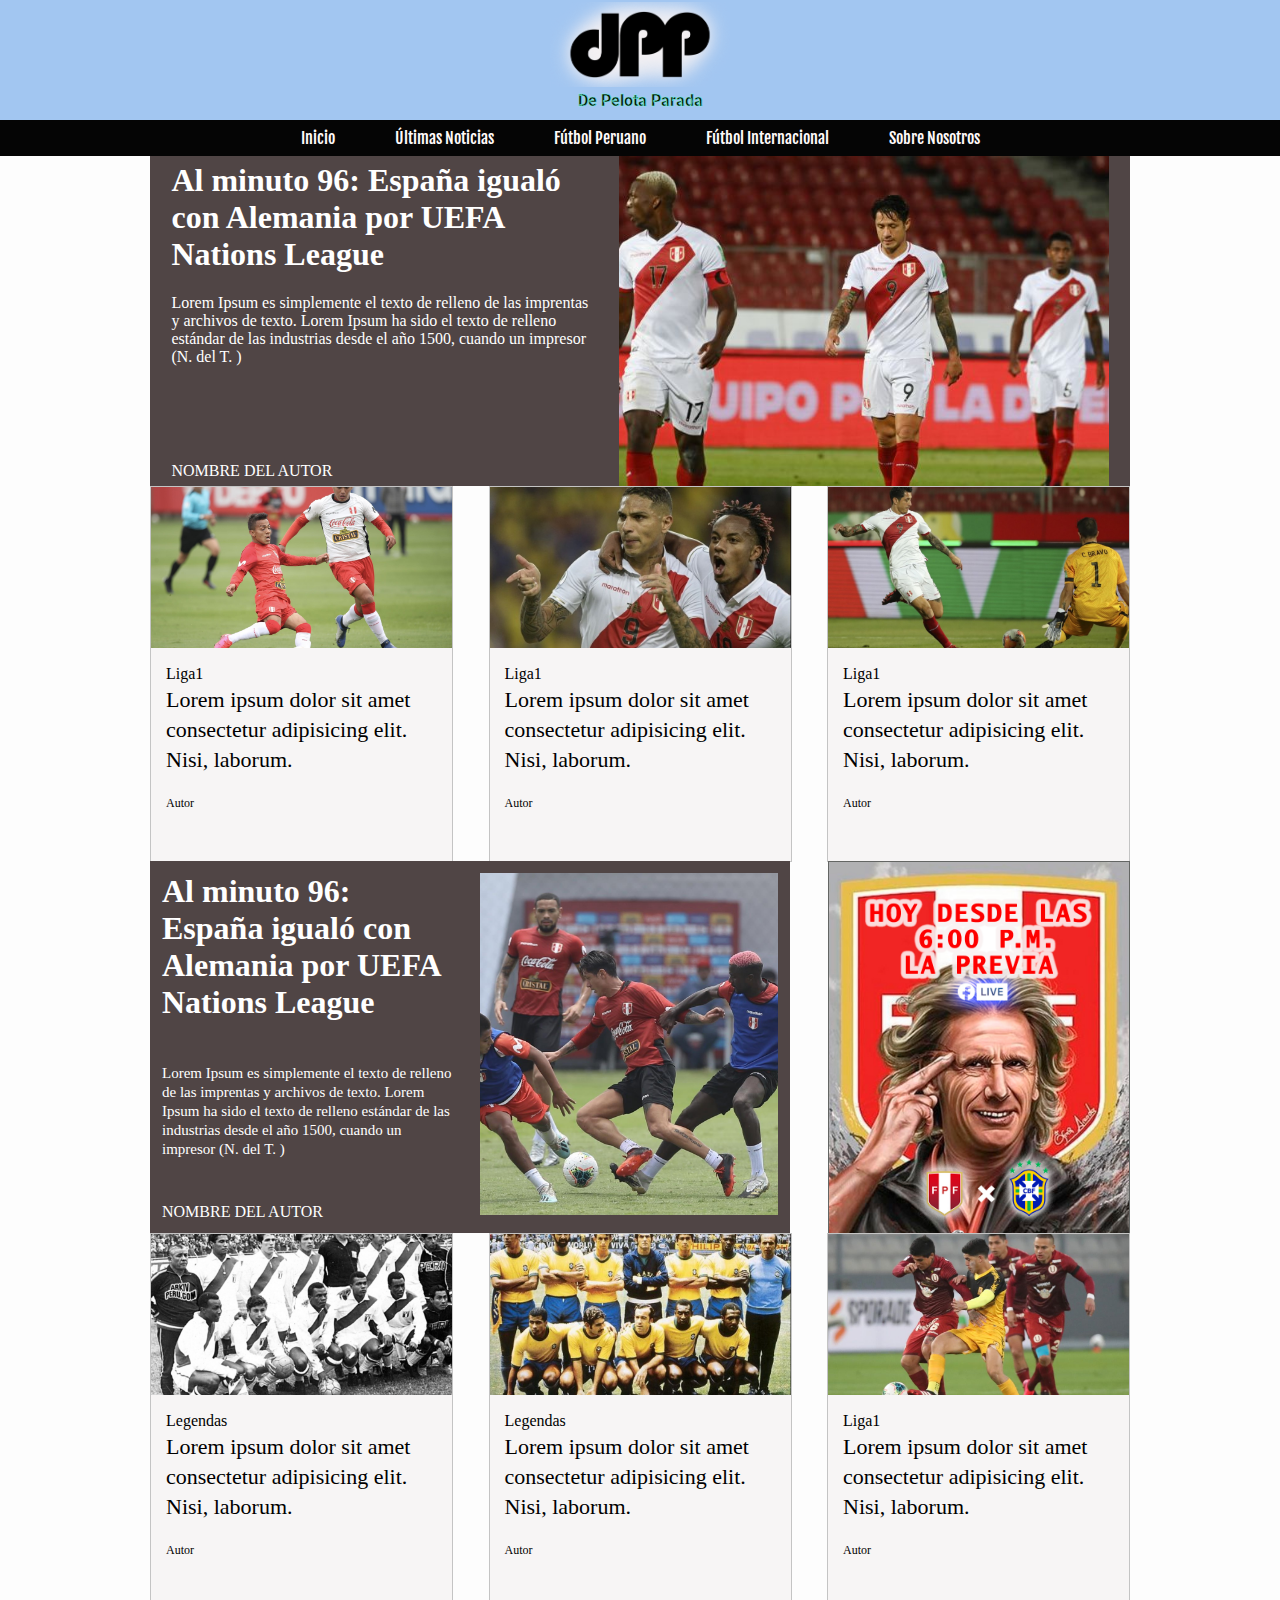
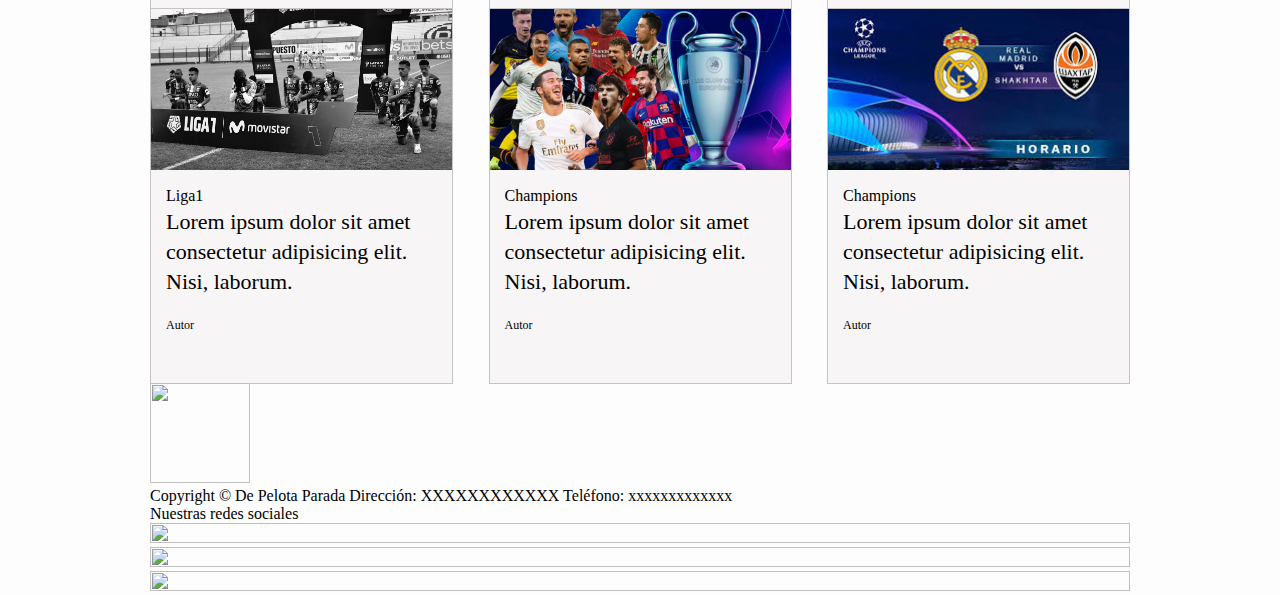
==== index.html @ 5ee4ea3f "subiendo" ====
<!DOCTYPE html>
<html lang="es">

<head>
  <meta charset="UTF-8" />
  <meta name="viewport" content="width=device-width, initial-scale=1.0" />
  <title>DPP - Página Principal</title>
  <link rel="stylesheet" href="style.css" />
  <link href="https://fonts.googleapis.com/css2?family=Roboto:wght@500;900&display=swap" rel="stylesheet" />
  <link rel="preconnect" href="https://fonts.gstatic.com" />
  <link href="https://fonts.googleapis.com/css2?family=Fjalla+One&family=Roboto:wght@500;900&display=swap"
    rel="stylesheet" />
</head>

<body>
  <header class="cabecera">
    <div class="logotipo">
      <img class="logo" src="/imagenes/Logo_DPP1.png" alt="logo" />
      <p class="logo_letra">De Pelota Parada</p>
    </div>
  </header>
  <nav>
    <div class="navbar">
      <ul>
        <li><a href="">Inicio</a></li>
        <li><a href="">Últimas Noticias</a></li>
        <li><a href="">Fútbol Peruano</a></li>
        <li><a href="">Fútbol Internacional</a></li>
        <li><a href="">Sobre Nosotros</a></li>
      </ul>
    </div>
  </nav>
  <div class="cuerpo_noticias">
    <!-- FILA 1 - NOTICIA DEL DIA - PORTADA -->
    <div class="portada">
      <div class="titulo_portada">
        Al minuto 96: España igualó con Alemania por UEFA Nations League
      </div>
      <div class="descripcion_portada">
        Lorem Ipsum es simplemente el texto de relleno de las imprentas y
        archivos de texto. Lorem Ipsum ha sido el texto de relleno estándar de
        las industrias desde el año 1500, cuando un impresor (N. del T. )
      </div>
      <div class="autor_portada">NOMBRE DEL AUTOR</div>
      <div class="imagen_portada">
        <img src="/imagenes/seleccion_peruana1.jpg" alt="" />
      </div>
    </div>
    <!-- FILA2 - Noticias Principales -->
    <div class="noticias_principales">
      <div class="nprincipal_1">
        <div class="imagen_nprincipal1">
          <a href=""><img src="/imagenes/seleccion3.jpg" alt="" /></a>
        </div>
        <div class="informacion_noticiap">
          <div class="seccion_noticia">Liga1</div>
          <div class="descripcion_noticia">
            <a " href=""
                >Lorem ipsum dolor sit amet consectetur adipisicing elit. Nisi,
                laborum.</a
              >
            </div>
            <div class=" autor_noticia">Autor</div>
        </div>
      </div>
      <div class="nprincipal_1">
        <div class="imagen_nprincipal1">
          <a href=""><img src="/imagenes/seleccion4.jpg" alt="" /></a>
        </div>
        <div class="informacion_noticiap">
          <div class="seccion_noticia">Liga1</div>
          <div class="descripcion_noticia">
            <a " href=""
                >Lorem ipsum dolor sit amet consectetur adipisicing elit. Nisi,
                laborum.</a
              >
            </div>
            <div class=" autor_noticia">Autor</div>
        </div>
      </div>
      <div class="nprincipal_1">
        <div class="imagen_nprincipal1">
          <a href=""><img src="/imagenes/seleccion5.jpg" alt="" /></a>
        </div>
        <div class="informacion_noticiap">
          <div class="seccion_noticia">Liga1</div>
          <div class="descripcion_noticia">
            <a " href=""
                >Lorem ipsum dolor sit amet consectetur adipisicing elit. Nisi,
                laborum.</a
              >
            </div>
            <div class=" autor_noticia">Autor</div>
        </div>
      </div>
    </div>
    <!-- FILA 3 - Noticia de la semana con un flyer adicional -->
    <div class="fila3">
      <div class="noticia_semana">
        <div class="noticia_semana_fila1">
          <div class="titulo_noticia_semana">
            Al minuto 96: España igualó con Alemania por UEFA Nations League
          </div>
          <div class="descripcion_noticia_semana">
            Lorem Ipsum es simplemente el texto de relleno de las imprentas y
            archivos de texto. Lorem Ipsum ha sido el texto de relleno estándar de
            las industrias desde el año 1500, cuando un impresor (N. del T. )
          </div>
          <div class="autor_noticia_semana">NOMBRE DEL AUTOR</div>
        </div>
        <div class="imagen_noticia_semana">
          <img style="width: 298px;
          height: 342px; padding: 12px;" src="/imagenes/lapadula.jpeg" alt="" />
        </div>
      </div>
      <div class="flyer1"><img style="object-position: 10% 10%;" src="/imagenes/PERU_VS_BRASIL_GARECA.jpg" alt=""></div>
    </div>
    <!-- FILA4 - Noticias Principales -->
    <div class="noticias_principales">
      <div class="nprincipal_1">
        <div class="imagen_nprincipal1">
          <a href=""><img src="/imagenes/seleccion6.jpg" alt="" /></a>
        </div>
        <div class="informacion_noticiap">
          <div class="seccion_noticia">Legendas</div>
          <div class="descripcion_noticia">
            <a " href=""
                >Lorem ipsum dolor sit amet consectetur adipisicing elit. Nisi,
                laborum.</a
              >
            </div>
            <div class=" autor_noticia">Autor</div>
        </div>
      </div>
      <div class="nprincipal_1">
        <div class="imagen_nprincipal1">
          <a href=""><img src="/imagenes/seleccion7.jpg" alt="" /></a>
        </div>
        <div class="informacion_noticiap">
          <div class="seccion_noticia">Legendas</div>
          <div class="descripcion_noticia">
            <a " href=""
                >Lorem ipsum dolor sit amet consectetur adipisicing elit. Nisi,
                laborum.</a
              >
            </div>
            <div class=" autor_noticia">Autor</div>
        </div>
      </div>
      <div class="nprincipal_1">
        <div class="imagen_nprincipal1">
          <a href=""><img src="/imagenes/liga1a.jpg" alt="" /></a>
        </div>
        <div class="informacion_noticiap">
          <div class="seccion_noticia">Liga1</div>
          <div class="descripcion_noticia">
            <a " href=""
                >Lorem ipsum dolor sit amet consectetur adipisicing elit. Nisi,
                laborum.</a
              >
            </div>
            <div class=" autor_noticia">Autor</div>
        </div>
      </div>
    </div>
    <!-- FILA5 - Noticias Principales -->
    <div class="noticias_principales">
      <div class="nprincipal_1">
        <div class="imagen_nprincipal1">
          <a href=""><img src="/imagenes/liga1b.jpg" alt="" /></a>
        </div>
        <div class="informacion_noticiap">
          <div class="seccion_noticia">Liga1</div>
          <div class="descripcion_noticia">
            <a " href=""
                >Lorem ipsum dolor sit amet consectetur adipisicing elit. Nisi,
                laborum.</a
              >
            </div>
            <div class=" autor_noticia">Autor</div>
        </div>
      </div>
      <div class="nprincipal_1">
        <div class="imagen_nprincipal1">
          <a href=""><img src="/imagenes/champions.jpg" alt="" /></a>
        </div>
        <div class="informacion_noticiap">
          <div class="seccion_noticia">Champions</div>
          <div class="descripcion_noticia">
            <a " href=""
                >Lorem ipsum dolor sit amet consectetur adipisicing elit. Nisi,
                laborum.</a
              >
            </div>
            <div class=" autor_noticia">Autor</div>
        </div>
      </div>
      <div class="nprincipal_1">
        <div class="imagen_nprincipal1">
          <a href=""><img src="/imagenes/champions2.jpg" alt="" /></a>
        </div>
        <div class="informacion_noticiap">
          <div class="seccion_noticia">Champions</div>
          <div class="descripcion_noticia">
            <a " href=""
                >Lorem ipsum dolor sit amet consectetur adipisicing elit. Nisi,
                laborum.</a
              >
            </div>
            <div class=" autor_noticia">Autor</div>
        </div>
      </div>
    </div>
    <footer>
      <div class="footer">
        <div class="footer_column1">
          <img src="/imagenes/chico.svg" alt="" style="width: 100px; height: 100px;">
          <div>Copyright © De Pelota Parada
            Dirección: XXXXXXXXXXXX
            Teléfono: xxxxxxxxxxxxx
            </div>
        </div>
        <div class="footer_column2">
          <div>Nuestras redes sociales</div>
          <div class="iconos_f"><img class="footer_iconos" src="/imagenes/instagram.svg" alt="">
            <img class="footer_iconos" src="/imagenes/facebook.svg" alt="">
            <img class="footer_iconos" src="/imagenes/youtube.svg" alt=""></div>
          
        </div>
        <div class="footer_column3"></div>
      </div>
    </footer>


  </div>
  </footer>
</body>

</html>
---- style.css ----
* {
  margin: 0;
  padding: 0;
}

img {
  width: 100%;
  height: 100%;
  object-fit: cover;
  object-position: center center;
}

body {
  display: flex;
  flex-direction: column;
  background-color: rgb(253, 253, 253);
}
/* --A-- Nav */
.cabecera {
  width: 100%;
  height: 120px;
  background-color: rgb(162, 198, 241);
}
.imagen-cabecera {
  position: absolute;
  left: 0;
  top: 0;
  width: 100%;
  height: 120px;
  z-index: 2;
  opacity: 90%;
}

.logotipo {
  position: relative;
  margin-top: 2px;
  text-align: center;
  z-index: 3;
  display: block;
  width: 100%;
}

.logo {
  width: 180px;
  height: 100%;
}

.logo_letra {
  font-family: roboto;
  color: rgb(8, 12, 1);
  font-weight: bold;
  -webkit-text-stroke: 0.5px rgb(105, 247, 223);
}
/* --B-- NavBar */
.navbar {
  background-color: rgb(5, 5, 5);
}

.navbar ul {
  text-align: center;
}

.navbar ul li {
  display: inline-block;
  padding: 0.5rem;
}

.navbar ul li a {
  text-decoration: none;
  padding: 20px;
  color: snow;
  font-family: "Fjalla One", sans-serif;
}

.navbar ul li:hover {
  background-color: rgb(70, 85, 218);
}

/* --C-- Cuerpo -- */
/*  FILA 1 --C.1--Portada */

.cuerpo_noticias {
  display: flex;
  flex-direction: column;
/*   background-color: rgb(247, 167, 167);
 */  width: 980px;
  height: 2000px;
  margin-left: auto;
  margin-right: auto;
  justify-content: space-around;
}

.portada {
  background-color: #504545;
  width: 980px;
  height: 372px;
  display: grid;
  align-items: center;
  justify-content: center;
  gap: 0px 20px;
  grid-template-areas:
    "tituloportada imagen_portada"
    "descripcion_portada imagen_portada"
    "descripcion_portada imagen_portada"
    "autor_portada imagen_portada";
}

/* C.1.1. Interior Portada */

.titulo_portada {
  grid-area: tituloportada;
  width: 428px;
  height: 125px;
  font-family: Fira Sans;
  font-style: normal;
  font-size: 32px;
  font-weight: 600;

  color: white;
}

.descripcion_portada {
  grid-area: descripcion_portada;
  align-self: start;
  width: 428px;
  height: 135px;
  font-family: Fira Sans;
  font-size: 16px;
  color: white;
  font-style: normal;
}

.autor_portada {
  grid-area: autor_portada;
  width: 220px;
  font-family: Fira Sans;
  font-style: normal;
  font-weight: normal;
  font-size: 16px;
  line-height: 19px;
  color: #ffffff;
}
.imagen_portada {
  background-color: dodgerblue;
  grid-area: imagen_portada;
  width: 489.13px;
  height: 330px;
}

/* FILA 2 -  NOTICIAS PRINCIPALES */

.noticias_principales {
  width: 980px;
  height: 375px;
  display: flex;
  flex-direction: row;
  justify-content: space-between;
}

.nprincipal_1 {
  width: 301px;
  height: 374px;
  border: 0.5px solid #c4c4c4;
  background-color: #f7f5f5;
}

.imagen_nprincipal1 {
  width: 301px;
  height: 161px;
}

.informacion_noticiap {
  margin: 15px;
  display: flex;
  flex-direction: column;
}

.seccion_noticia {
  font-family: Noto Serif;
  font-style: normal;
  font-weight: normal;
  font-size: 16px;
  line-height: 22px;
}

.descripcion_noticia > a {
  font-family: Noto Serif;
  font-weight: normal;
  font-size: 22px;
  line-height: 30px;
  text-align: left;
  text-decoration: none;
  color: black;
}

.autor_noticia {
  margin-top: 20px;
  font-family: Noto Serif;
  font-size: 12px;
  line-height: 16px;
}

.descripcion_noticia > a:hover {
  text-decoration: underline;
}

/* FILA 3 - NOTICIA DE LA SEMANA */

.fila3 {
  width: 980px;
  height: 372px;
  display: flex;
  flex-direction: row;
  justify-content: space-between;
}

.noticia_semana {
  width: 640px;
  height: 372px;
  background-color: #504545;
  display: flex;
  flex-direction: row;
}

.noticia_semana_fila1 {
  display: flex;
  flex-direction: column;
  justify-content: space-between;
  padding: 12px;
}

.titulo_noticia_semana {
  font-family: Fira Sans;
  font-weight: 600;
  font-size: 32px;
  color: #ffffff;
}
.descripcion_noticia_semana {
  font-family: Fira Sans;
  font-size: 15px;
  line-height: 19px;
  color: #ffffff;
  justify-self: flex-start;
  font-style: normal;
}
.autor_noticia_semana {
  font-family: Fira Sans;
  font-size: 16px;
  line-height: 19px;

  color: #ffffff;
}

.flyer1 {
  width: 300px;
  height: 372px;
  border: 1px solid rgb(100, 102, 100);
}
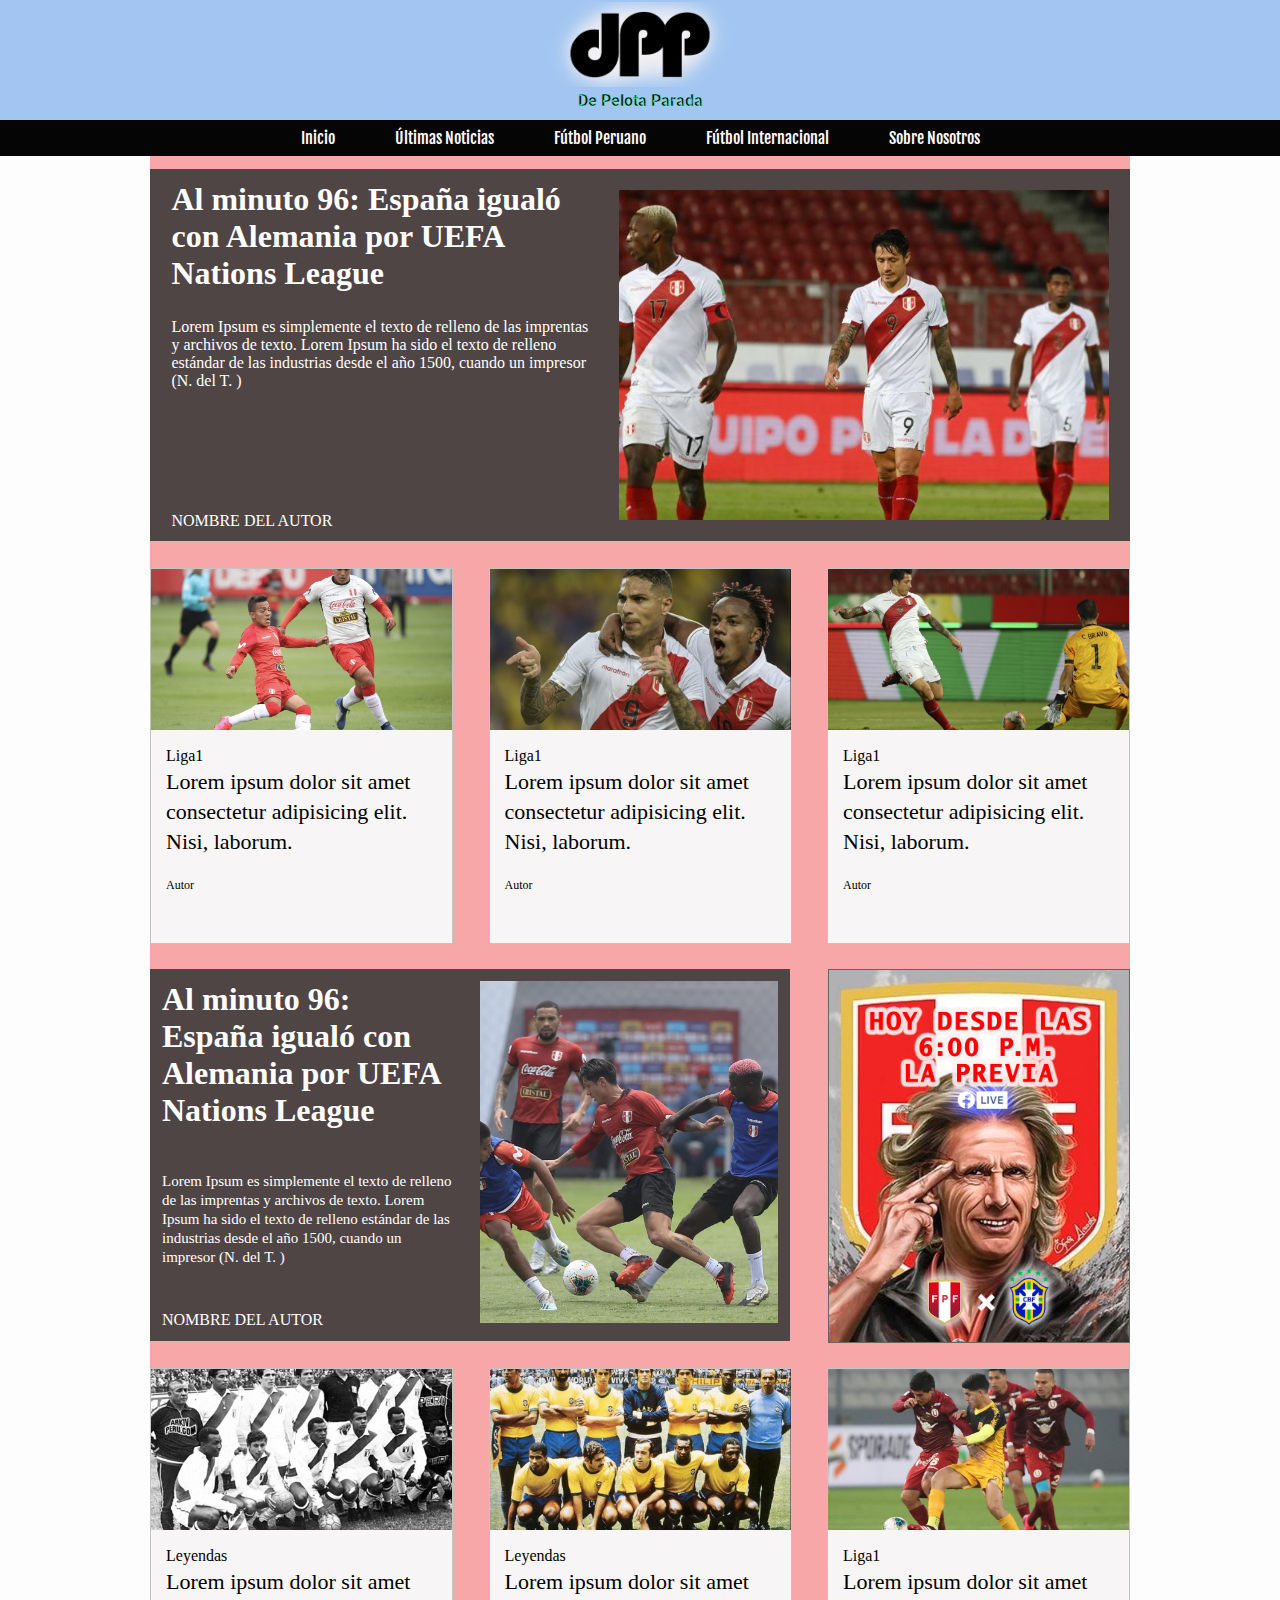
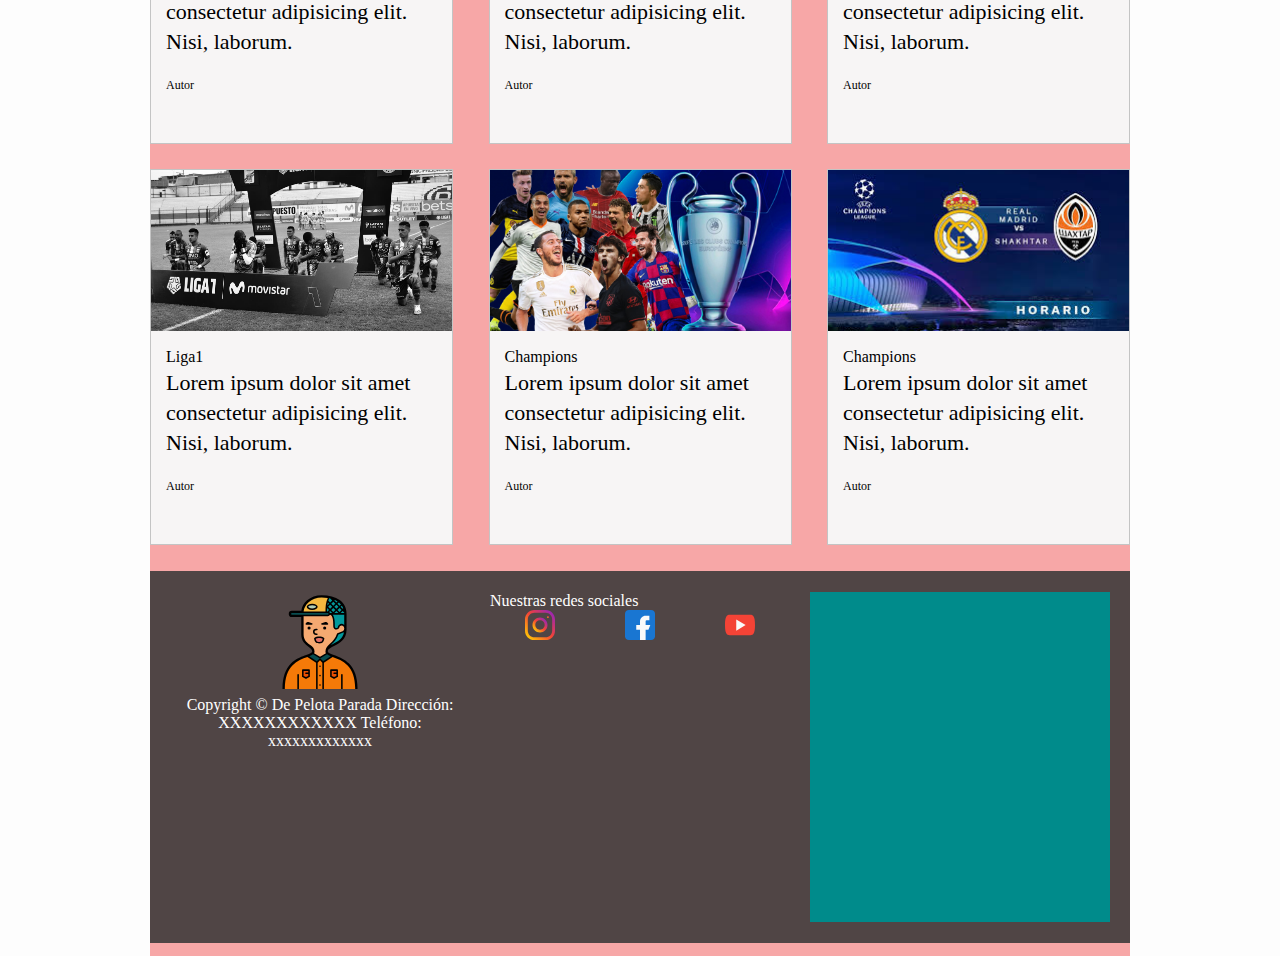
==== commit b01a6aec: "hola" ====
--- a/index.html
+++ b/index.html
@@ -122,7 +122,7 @@
           <a href=""><img src="/imagenes/seleccion6.jpg" alt="" /></a>
         </div>
         <div class="informacion_noticiap">
-          <div class="seccion_noticia">Legendas</div>
+          <div class="seccion_noticia">Leyendas</div>
           <div class="descripcion_noticia">
             <a " href=""
                 >Lorem ipsum dolor sit amet consectetur adipisicing elit. Nisi,
@@ -137,7 +137,7 @@
           <a href=""><img src="/imagenes/seleccion7.jpg" alt="" /></a>
         </div>
         <div class="informacion_noticiap">
-          <div class="seccion_noticia">Legendas</div>
+          <div class="seccion_noticia">Leyendas</div>
           <div class="descripcion_noticia">
             <a " href=""
                 >Lorem ipsum dolor sit amet consectetur adipisicing elit. Nisi,
--- a/style.css
+++ b/style.css
@@ -82,9 +82,9 @@
 .cuerpo_noticias {
   display: flex;
   flex-direction: column;
-/*   background-color: rgb(247, 167, 167);
- */  width: 980px;
-  height: 2000px;
+  background-color: rgb(247, 167, 167);
+  width: 980px;
+  height: 2400px;
   margin-left: auto;
   margin-right: auto;
   justify-content: space-around;
@@ -257,3 +257,33 @@
   border: 1px solid rgb(100, 102, 100);
 }
 
+/* PIE DE PÁGINA */
+
+.footer{
+  background-color: #504545;
+  width: 980px;
+  height: 372px;
+  display: grid;
+  align-items: center;
+  justify-content: center;
+  gap: 0px 20px;
+  grid-template-areas:
+  "fcolumn1 fcolumn2 fcolumn3 "
+  "fcolumn1 fcolumn2 fcolumn3 "
+  "fcolumn1 fcolumn2 fcolumn3 "
+  "fcolumn1 fcolumn2 fcolumn3 ";
+}
+
+.footer_column1{width: 300px; height: 330px; background-color: rgba(0, 139, 139, 0); grid-area: fcolumn1; text-align: center; color: white;}
+.footer_column2{width: 300px; height: 330px; background-color: rgba(0, 139, 139, 0); grid-area: fcolumn2; display: flex; flex-direction: column; color: white;}
+
+.iconos_f{
+  text-align: center;  display: flex; justify-content: space-around ;
+}
+
+.footer_iconos{
+  width: 30px;
+  height: 30px;
+  
+}
+.footer_column3{width: 300px; height: 330px; background-color: darkcyan; grid-area: fcolumn3;}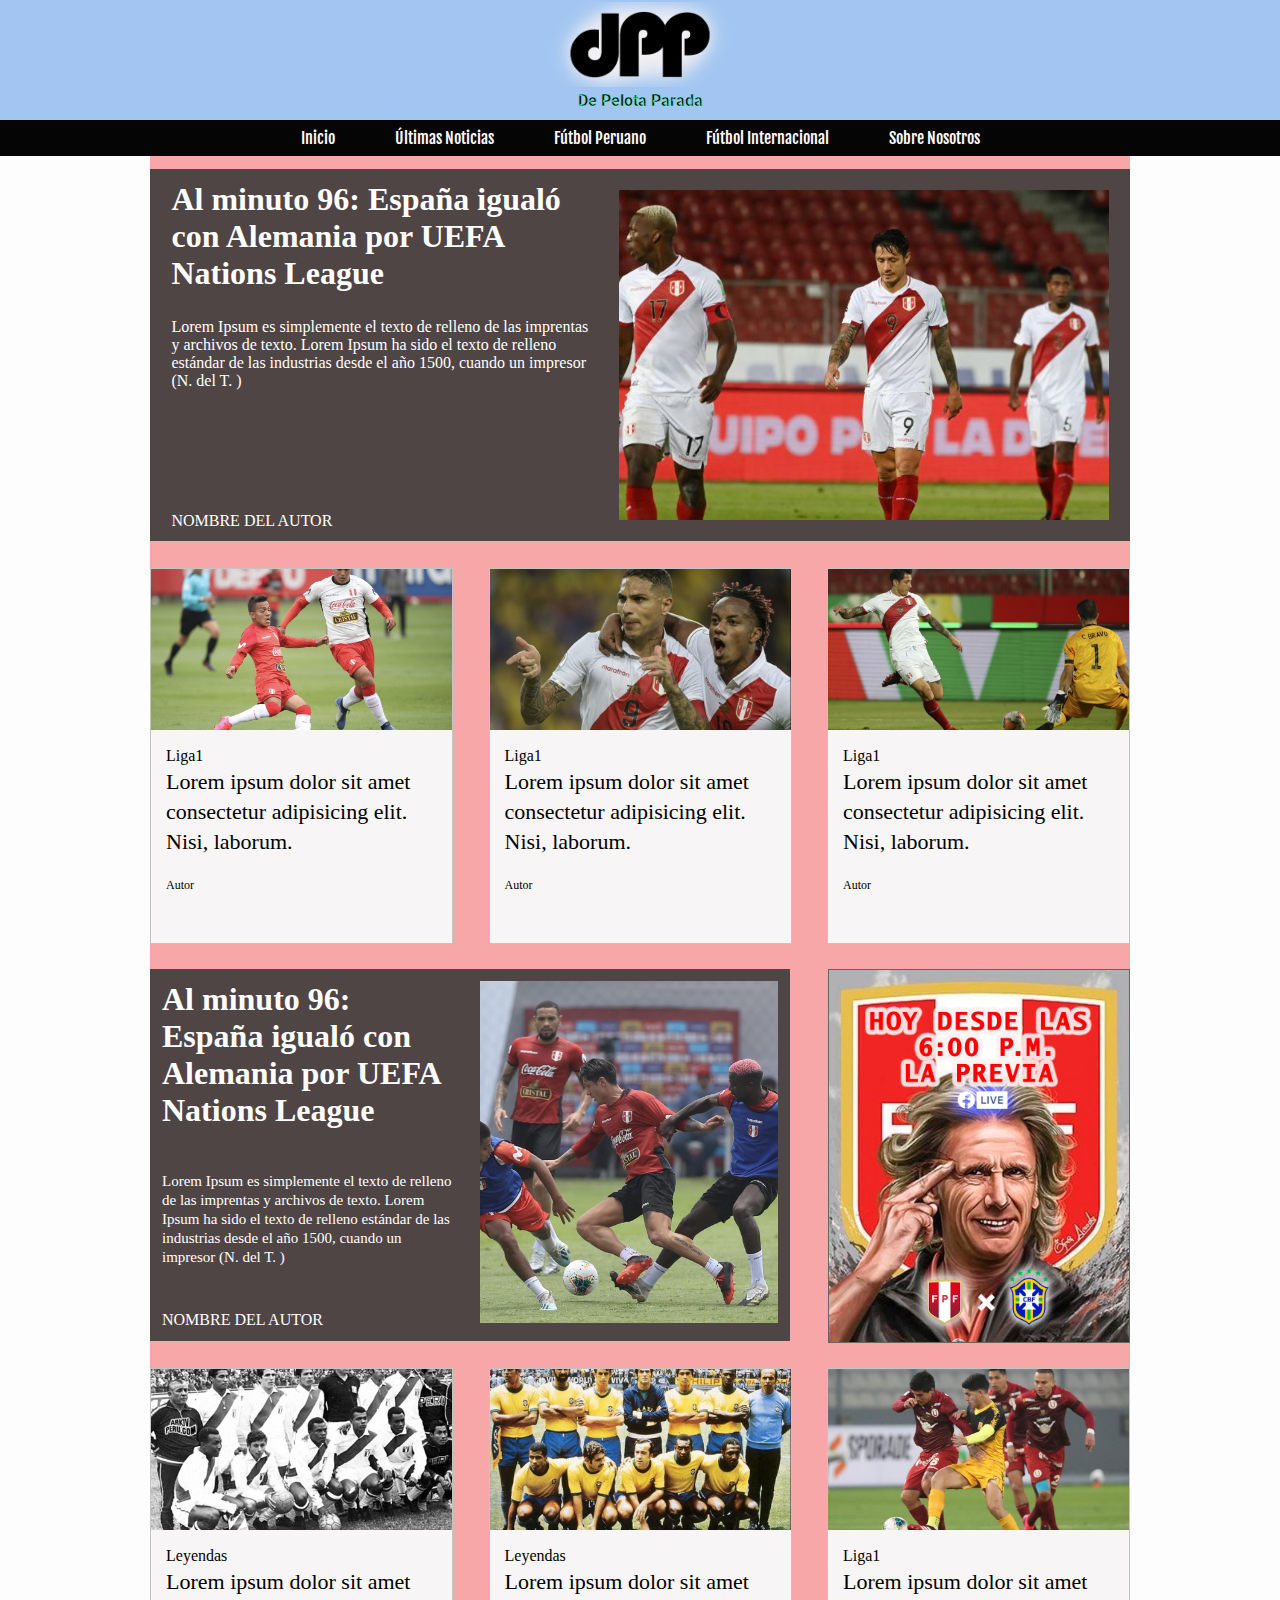
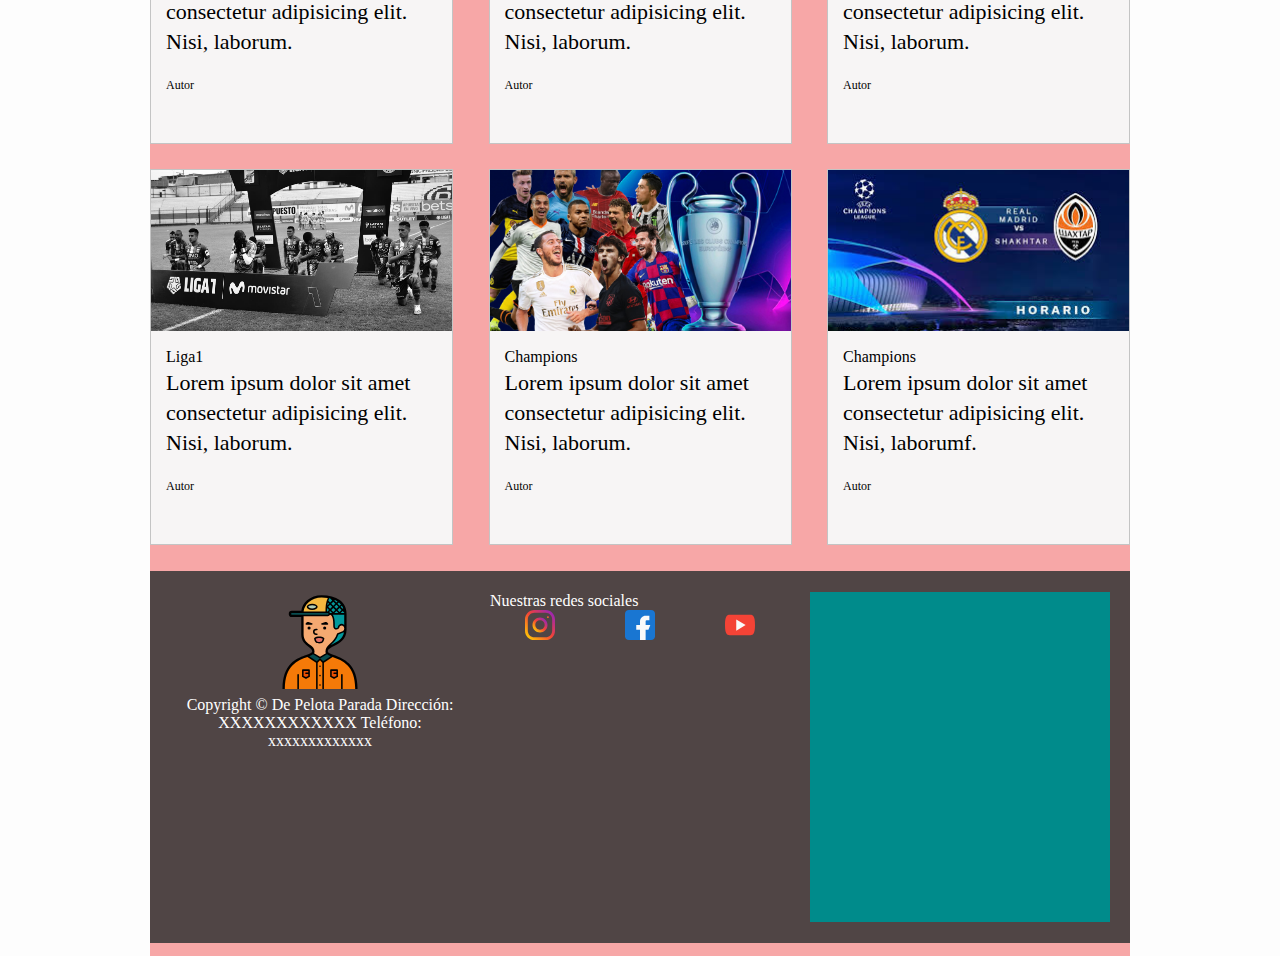
==== commit 125183f5: "ever" ====
--- a/index.html
+++ b/index.html
@@ -204,7 +204,7 @@
           <div class="descripcion_noticia">
             <a " href=""
                 >Lorem ipsum dolor sit amet consectetur adipisicing elit. Nisi,
-                laborum.</a
+                laborumf.</a
               >
             </div>
             <div class=" autor_noticia">Autor</div>
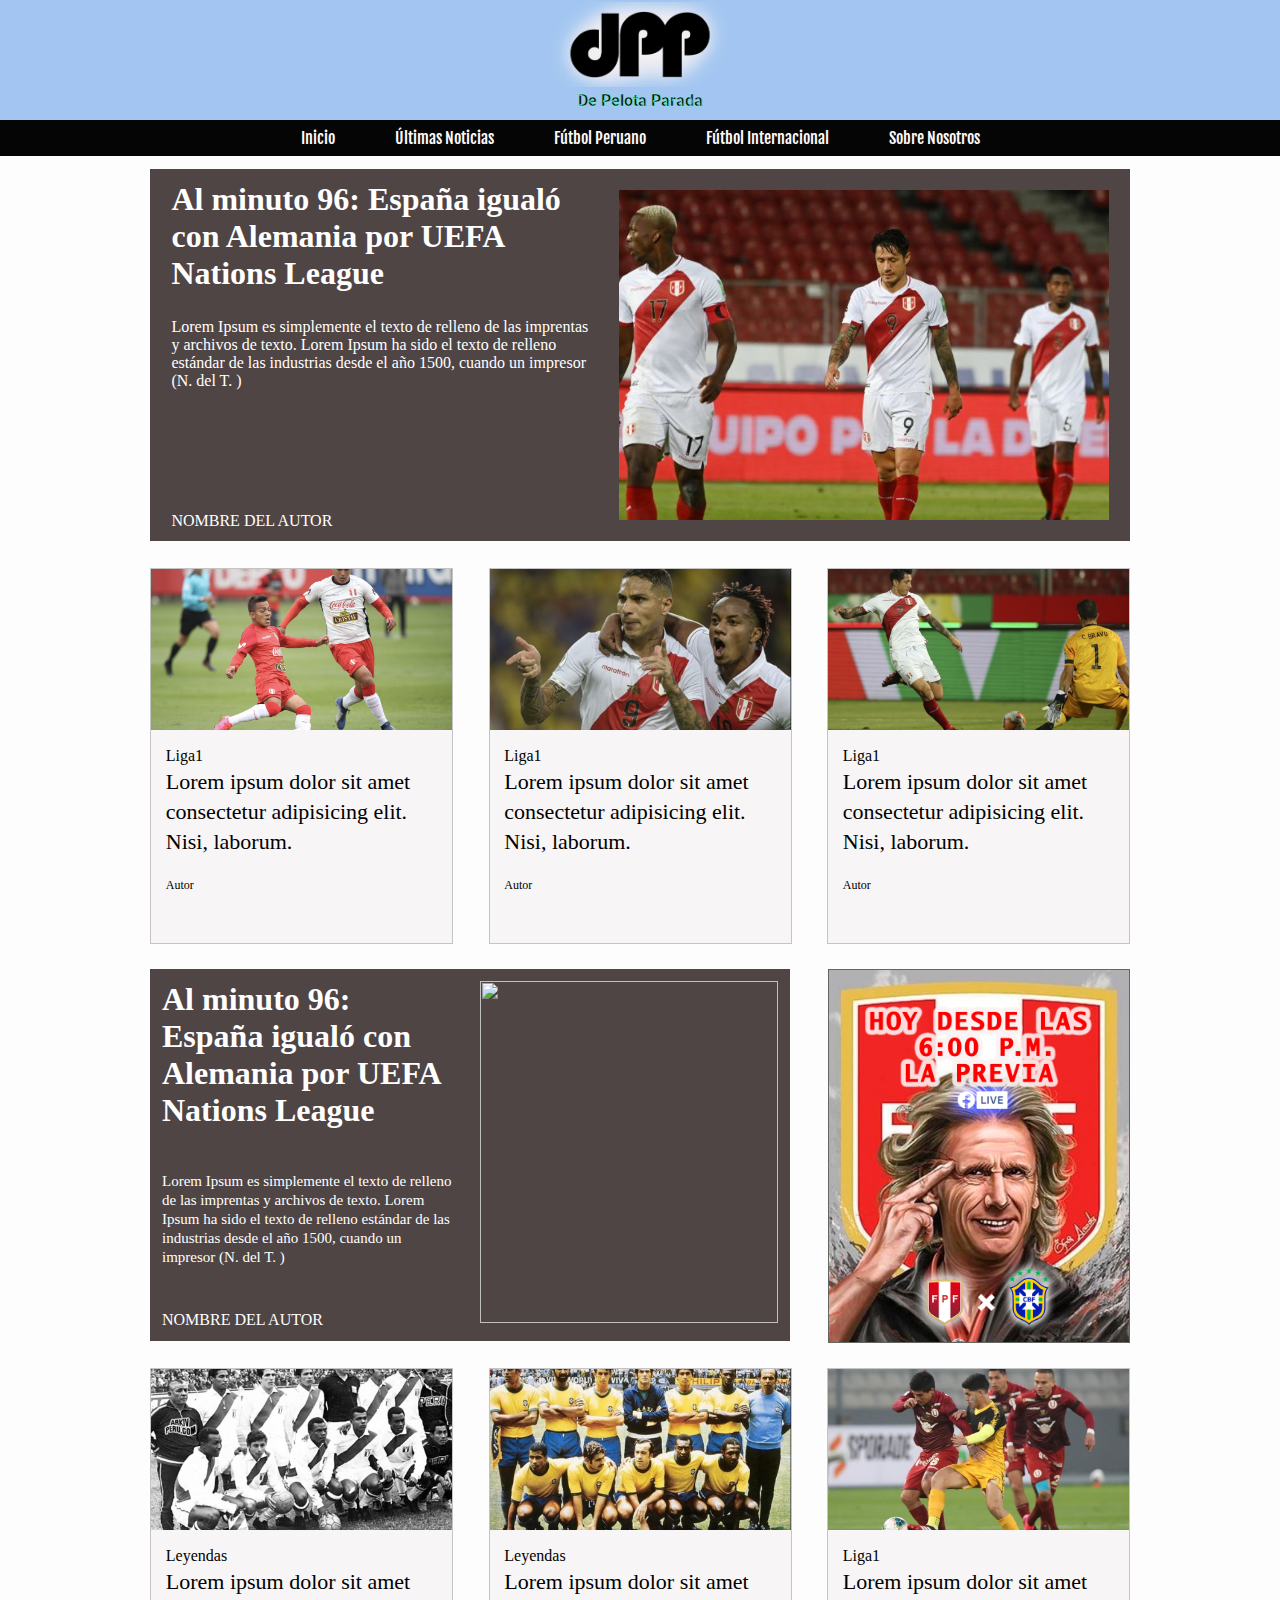
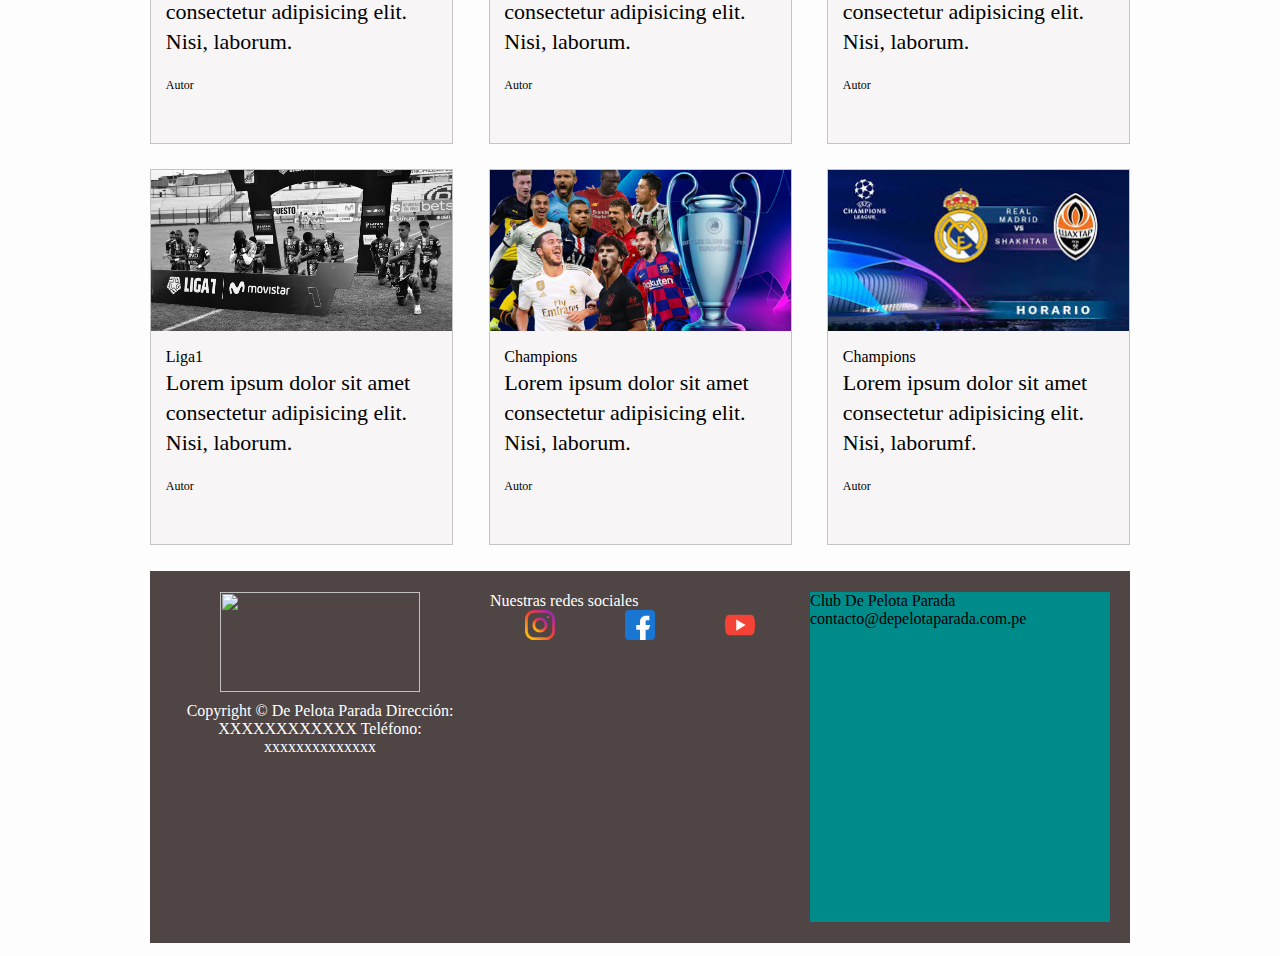
==== commit 31c258b2: "ever3" ====
--- a/index.html
+++ b/index.html
@@ -110,7 +110,7 @@
         </div>
         <div class="imagen_noticia_semana">
           <img style="width: 298px;
-          height: 342px; padding: 12px;" src="/imagenes/lapadula.jpeg" alt="" />
+          height: 342px; padding: 12px;" src="https://media.foxdeportes.com/photos/cache/1024x574/photos/2020/10/13/5f86778c50e56.jpeg" alt="" />
         </div>
       </div>
       <div class="flyer1"><img style="object-position: 10% 10%;" src="/imagenes/PERU_VS_BRASIL_GARECA.jpg" alt=""></div>
@@ -214,20 +214,28 @@
     <footer>
       <div class="footer">
         <div class="footer_column1">
-          <img src="/imagenes/chico.svg" alt="" style="width: 100px; height: 100px;">
+          <img src="/imagenes/Logo2DPP1.png" alt="" style="width: 200px; height: 100px; object-fit: fill; align-self: center; margin-bottom: 10px; ">
           <div>Copyright © De Pelota Parada
             Dirección: XXXXXXXXXXXX
-            Teléfono: xxxxxxxxxxxxx
+            Teléfono: xxxxxxxxxxxxxx
             </div>
         </div>
         <div class="footer_column2">
-          <div>Nuestras redes sociales</div>
+          <div >Nuestras redes sociales</div>
           <div class="iconos_f"><img class="footer_iconos" src="/imagenes/instagram.svg" alt="">
             <img class="footer_iconos" src="/imagenes/facebook.svg" alt="">
             <img class="footer_iconos" src="/imagenes/youtube.svg" alt=""></div>
-          
-        </div>
-        <div class="footer_column3"></div>
+        </div>
+        <div class="footer_column3">
+          <div>
+
+            Club De Pelota Parada
+            contacto@depelotaparada.com.pe
+      
+            
+            </div>
+
+        </div>
       </div>
     </footer>
 
--- a/style.css
+++ b/style.css
@@ -82,7 +82,7 @@
 .cuerpo_noticias {
   display: flex;
   flex-direction: column;
-  background-color: rgb(247, 167, 167);
+  /* background-color: rgb(247, 167, 167); */
   width: 980px;
   height: 2400px;
   margin-left: auto;
@@ -170,7 +170,7 @@
 }
 
 .informacion_noticiap {
-  margin: 15px;
+  margin: 14.8px;
   display: flex;
   flex-direction: column;
 }
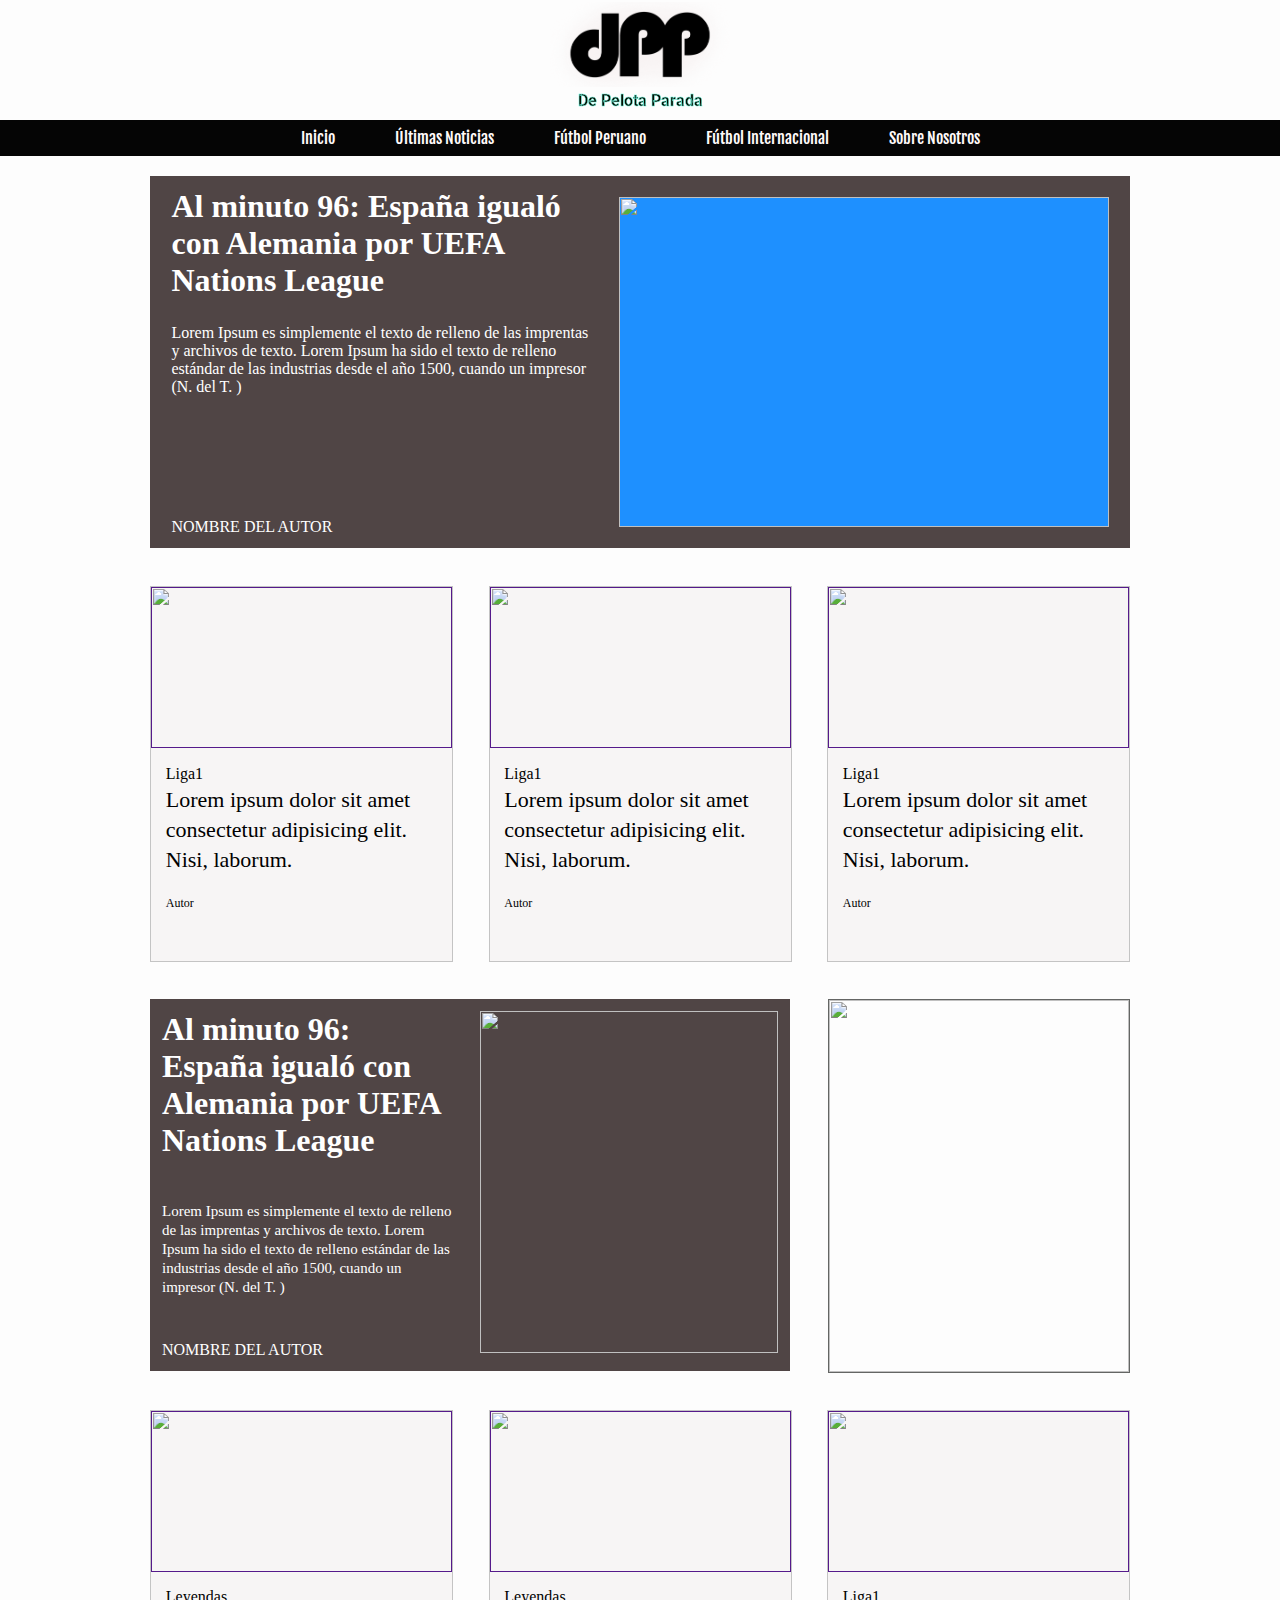
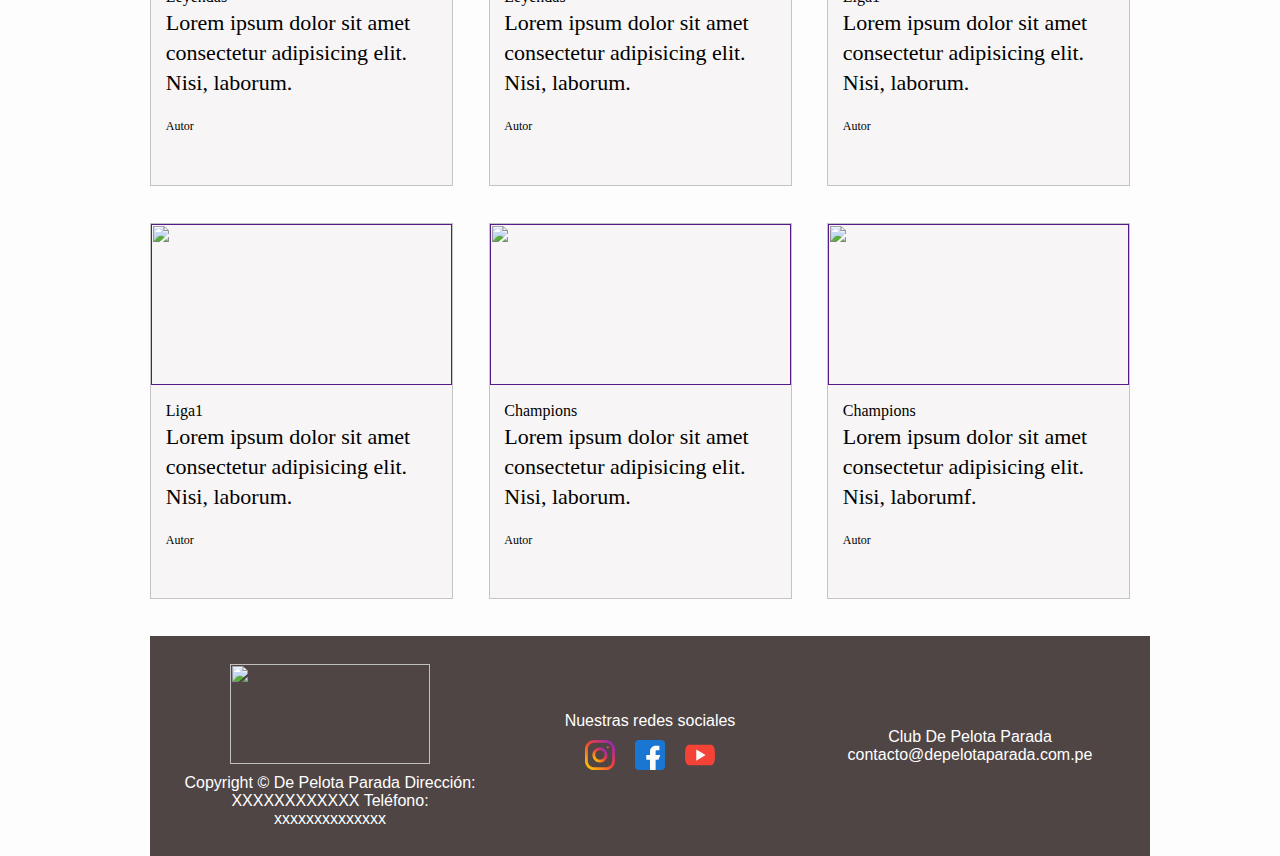
==== commit f0bf5c21: "subir pag" ====
--- a/index.html
+++ b/index.html
@@ -43,44 +43,44 @@
       </div>
       <div class="autor_portada">NOMBRE DEL AUTOR</div>
       <div class="imagen_portada">
-        <img src="/imagenes/seleccion_peruana1.jpg" alt="" />
+        <img src="https://cde2.canaln.pe/deportes-seleccion-peruana-cuando-volvera-jugar-eliminatorias-qatar-2022-n427719-764x480-936067.jpg" alt="" />
       </div>
     </div>
     <!-- FILA2 - Noticias Principales -->
     <div class="noticias_principales">
       <div class="nprincipal_1">
         <div class="imagen_nprincipal1">
-          <a href=""><img src="/imagenes/seleccion3.jpg" alt="" /></a>
-        </div>
-        <div class="informacion_noticiap">
-          <div class="seccion_noticia">Liga1</div>
-          <div class="descripcion_noticia">
-            <a " href=""
-                >Lorem ipsum dolor sit amet consectetur adipisicing elit. Nisi,
-                laborum.</a
-              >
-            </div>
-            <div class=" autor_noticia">Autor</div>
-        </div>
-      </div>
-      <div class="nprincipal_1">
-        <div class="imagen_nprincipal1">
-          <a href=""><img src="/imagenes/seleccion4.jpg" alt="" /></a>
-        </div>
-        <div class="informacion_noticiap">
-          <div class="seccion_noticia">Liga1</div>
-          <div class="descripcion_noticia">
-            <a " href=""
-                >Lorem ipsum dolor sit amet consectetur adipisicing elit. Nisi,
-                laborum.</a
-              >
-            </div>
-            <div class=" autor_noticia">Autor</div>
-        </div>
-      </div>
-      <div class="nprincipal_1">
-        <div class="imagen_nprincipal1">
-          <a href=""><img src="/imagenes/seleccion5.jpg" alt="" /></a>
+          <a href=""><img src="https://depor.com/resizer/S49HBCZIL-18eTGVO1zC1B59VDs=/980x0/smart/filters:format(jpeg):quality(75)/cloudfront-us-east-1.images.arcpublishing.com/elcomercio/OFGEHGNNKFAMLKDXYIIZ4YFFTI.jpg" alt="" /></a>
+        </div>
+        <div class="informacion_noticiap">
+          <div class="seccion_noticia">Liga1</div>
+          <div class="descripcion_noticia">
+            <a " href=""
+                >Lorem ipsum dolor sit amet consectetur adipisicing elit. Nisi,
+                laborum.</a
+              >
+            </div>
+            <div class=" autor_noticia">Autor</div>
+        </div>
+      </div>
+      <div class="nprincipal_1">
+        <div class="imagen_nprincipal1">
+          <a href=""><img src="https://elcomercio.pe/resizer/LXpxXnkVpqCQbf0v-wVNeqVc6qM=/980x528/smart/filters:format(jpeg):quality(75)/dvgnzpfv30f28.cloudfront.net/11-22-2020/t_c524cf5ba82d4840962f40881ea80156_name_2.png" alt="" /></a>
+        </div>
+        <div class="informacion_noticiap">
+          <div class="seccion_noticia">Liga1</div>
+          <div class="descripcion_noticia">
+            <a " href=""
+                >Lorem ipsum dolor sit amet consectetur adipisicing elit. Nisi,
+                laborum.</a
+              >
+            </div>
+            <div class=" autor_noticia">Autor</div>
+        </div>
+      </div>
+      <div class="nprincipal_1">
+        <div class="imagen_nprincipal1">
+          <a href=""><img src="https://larepublica.pe/resizer/U_tAUtFc0k0D6U21EcwGIBpPE9w=/1250x735/top/smart/cloudfront-us-east-1.images.arcpublishing.com/gruporepublica/F3EKHVX43BARBC2O4NJATDCTVY.jpg" alt="" /></a>
         </div>
         <div class="informacion_noticiap">
           <div class="seccion_noticia">Liga1</div>
@@ -113,13 +113,13 @@
           height: 342px; padding: 12px;" src="https://media.foxdeportes.com/photos/cache/1024x574/photos/2020/10/13/5f86778c50e56.jpeg" alt="" />
         </div>
       </div>
-      <div class="flyer1"><img style="object-position: 10% 10%;" src="/imagenes/PERU_VS_BRASIL_GARECA.jpg" alt=""></div>
+      <div class="flyer1"><img style="object-position: 10% 10%;" src="https://d1csarkz8obe9u.cloudfront.net/posterpreviews/soccer-game-poster-template-48162aedb0b6cfcd112d3bd44ad3453b_screen.jpg?ts=1561512445" alt=""></div>
     </div>
     <!-- FILA4 - Noticias Principales -->
     <div class="noticias_principales">
       <div class="nprincipal_1">
         <div class="imagen_nprincipal1">
-          <a href=""><img src="/imagenes/seleccion6.jpg" alt="" /></a>
+          <a href=""><img src="https://depor.com/resizer/nV7JaKceV6_13zpttG66RmDA0ek=/580x330/smart/filters:format(jpeg):quality(75)/arc-anglerfish-arc2-prod-elcomercio.s3.amazonaws.com/public/VIPSHFM2GFA4ZPU3JNRHR7XIQU.jpg" alt="" /></a>
         </div>
         <div class="informacion_noticiap">
           <div class="seccion_noticia">Leyendas</div>
@@ -134,7 +134,7 @@
       </div>
       <div class="nprincipal_1">
         <div class="imagen_nprincipal1">
-          <a href=""><img src="/imagenes/seleccion7.jpg" alt="" /></a>
+          <a href=""><img src="https://tvperu.gob.pe/sites/default/files/seleccion_peruana_1.jpg" alt="" /></a>
         </div>
         <div class="informacion_noticiap">
           <div class="seccion_noticia">Leyendas</div>
@@ -149,7 +149,7 @@
       </div>
       <div class="nprincipal_1">
         <div class="imagen_nprincipal1">
-          <a href=""><img src="/imagenes/liga1a.jpg" alt="" /></a>
+          <a href=""><img src="https://portal.andina.pe/EDPfotografia3/Thumbnail/2020/09/29/000714116W.jpg" alt="" /></a>
         </div>
         <div class="informacion_noticiap">
           <div class="seccion_noticia">Liga1</div>
@@ -167,22 +167,22 @@
     <div class="noticias_principales">
       <div class="nprincipal_1">
         <div class="imagen_nprincipal1">
-          <a href=""><img src="/imagenes/liga1b.jpg" alt="" /></a>
-        </div>
-        <div class="informacion_noticiap">
-          <div class="seccion_noticia">Liga1</div>
-          <div class="descripcion_noticia">
-            <a " href=""
-                >Lorem ipsum dolor sit amet consectetur adipisicing elit. Nisi,
-                laborum.</a
-              >
-            </div>
-            <div class=" autor_noticia">Autor</div>
-        </div>
-      </div>
-      <div class="nprincipal_1">
-        <div class="imagen_nprincipal1">
-          <a href=""><img src="/imagenes/champions.jpg" alt="" /></a>
+          <a href=""><img src="https://elbocon.pe/resizer/CjSrYt_Qyt9O5kne1tyNWMIxv0U=/580x330/smart/filters:format(jpeg):quality(75)/arc-anglerfish-arc2-prod-elcomercio.s3.amazonaws.com/public/R7NZEX3NBFER7GNDIESQV564CM.jpg" alt="" /></a>
+        </div>
+        <div class="informacion_noticiap">
+          <div class="seccion_noticia">Liga1</div>
+          <div class="descripcion_noticia">
+            <a " href=""
+                >Lorem ipsum dolor sit amet consectetur adipisicing elit. Nisi,
+                laborum.</a
+              >
+            </div>
+            <div class=" autor_noticia">Autor</div>
+        </div>
+      </div>
+      <div class="nprincipal_1">
+        <div class="imagen_nprincipal1">
+          <a href=""><img src="https://hips.hearstapps.com/hmg-prod.s3.amazonaws.com/images/champions-league-partidos-1596631100.jpg?crop=1xw:0.8888888888888888xh;center,top&resize=1200:*" alt="" /></a>
         </div>
         <div class="informacion_noticiap">
           <div class="seccion_noticia">Champions</div>
@@ -197,7 +197,7 @@
       </div>
       <div class="nprincipal_1">
         <div class="imagen_nprincipal1">
-          <a href=""><img src="/imagenes/champions2.jpg" alt="" /></a>
+          <a href=""><img src="https://s1.eestatic.com/2019/11/04/deportes/futbol/Futbol-Futbol_Internacional-Champions_League-Futbol_441967968_137086983_1706x960.jpg" alt="" /></a>
         </div>
         <div class="informacion_noticiap">
           <div class="seccion_noticia">Champions</div>
--- a/style.css
+++ b/style.css
@@ -19,7 +19,7 @@
 .cabecera {
   width: 100%;
   height: 120px;
-  background-color: rgb(162, 198, 241);
+  background: url("https://image.freepik.com/vector-gratis/fondo-abstracto-colorido_23-2148471419.jpg");
 }
 .imagen-cabecera {
   position: absolute;
@@ -52,7 +52,14 @@
   -webkit-text-stroke: 0.5px rgb(105, 247, 223);
 }
 /* --B-- NavBar */
+nav{
+  position: -webkit-sticky;
+  position: sticky;
+  top: 0px;
+}
+
 .navbar {
+  
   background-color: rgb(5, 5, 5);
 }
 
@@ -84,14 +91,15 @@
   flex-direction: column;
   /* background-color: rgb(247, 167, 167); */
   width: 980px;
-  height: 2400px;
+  height: 2300px;
   margin-left: auto;
   margin-right: auto;
-  justify-content: space-around;
+  justify-content: space-between;
 }
 
 .portada {
   background-color: #504545;
+  margin-top: 20px;
   width: 980px;
   height: 372px;
   display: grid;
@@ -259,31 +267,67 @@
 
 /* PIE DE PÁGINA */
 
-.footer{
+.footer {
+  padding: 10px;
   background-color: #504545;
   width: 980px;
-  height: 372px;
+  height: 200px;
   display: grid;
   align-items: center;
   justify-content: center;
   gap: 0px 20px;
+  font-family: sans-serif  ;
   grid-template-areas:
-  "fcolumn1 fcolumn2 fcolumn3 "
-  "fcolumn1 fcolumn2 fcolumn3 "
-  "fcolumn1 fcolumn2 fcolumn3 "
-  "fcolumn1 fcolumn2 fcolumn3 ";
-}
-
-.footer_column1{width: 300px; height: 330px; background-color: rgba(0, 139, 139, 0); grid-area: fcolumn1; text-align: center; color: white;}
-.footer_column2{width: 300px; height: 330px; background-color: rgba(0, 139, 139, 0); grid-area: fcolumn2; display: flex; flex-direction: column; color: white;}
-
-.iconos_f{
-  text-align: center;  display: flex; justify-content: space-around ;
-}
-
-.footer_iconos{
+    "fcolumn1 fcolumn2 fcolumn3 "
+    "fcolumn1 fcolumn2 fcolumn3 "
+    "fcolumn1 fcolumn2 fcolumn3 "
+    "fcolumn1 fcolumn2 fcolumn3 ";
+}
+
+.footer_column1 {
+  width: 300px;
+  height: 200px;
+  background-color: rgba(82, 224, 224, 0);
+  grid-area: fcolumn1;
+  text-align: center;
+  color: white;
+  display: flex;
+  flex-direction: column;
+  justify-content: center;
+}
+
+.footer_column2 {
+  width: 300px;
+  height: 200px;
+  background-color: rgba(0, 139, 139, 0);
+  grid-area: fcolumn2;
+  display: flex;
+  flex-direction: column;
+  color: white;
+  text-align: center;
+  justify-content: center;
+}
+
+.iconos_f {
+  text-align: center;
+  display: flex;
+  justify-content: center;
+}
+
+.footer_iconos {
   width: 30px;
   height: 30px;
-  
-}
-.footer_column3{width: 300px; height: 330px; background-color: darkcyan; grid-area: fcolumn3;}+  padding: 10px;
+}
+
+.footer_column3 {
+  width: 300px;
+  height: 200px;
+  grid-area: fcolumn3;
+  background-color: rgba(0, 139, 139, 0);
+  display: flex;
+  flex-direction: column;
+  color: white;
+  text-align: center;
+  justify-content: center;
+}
